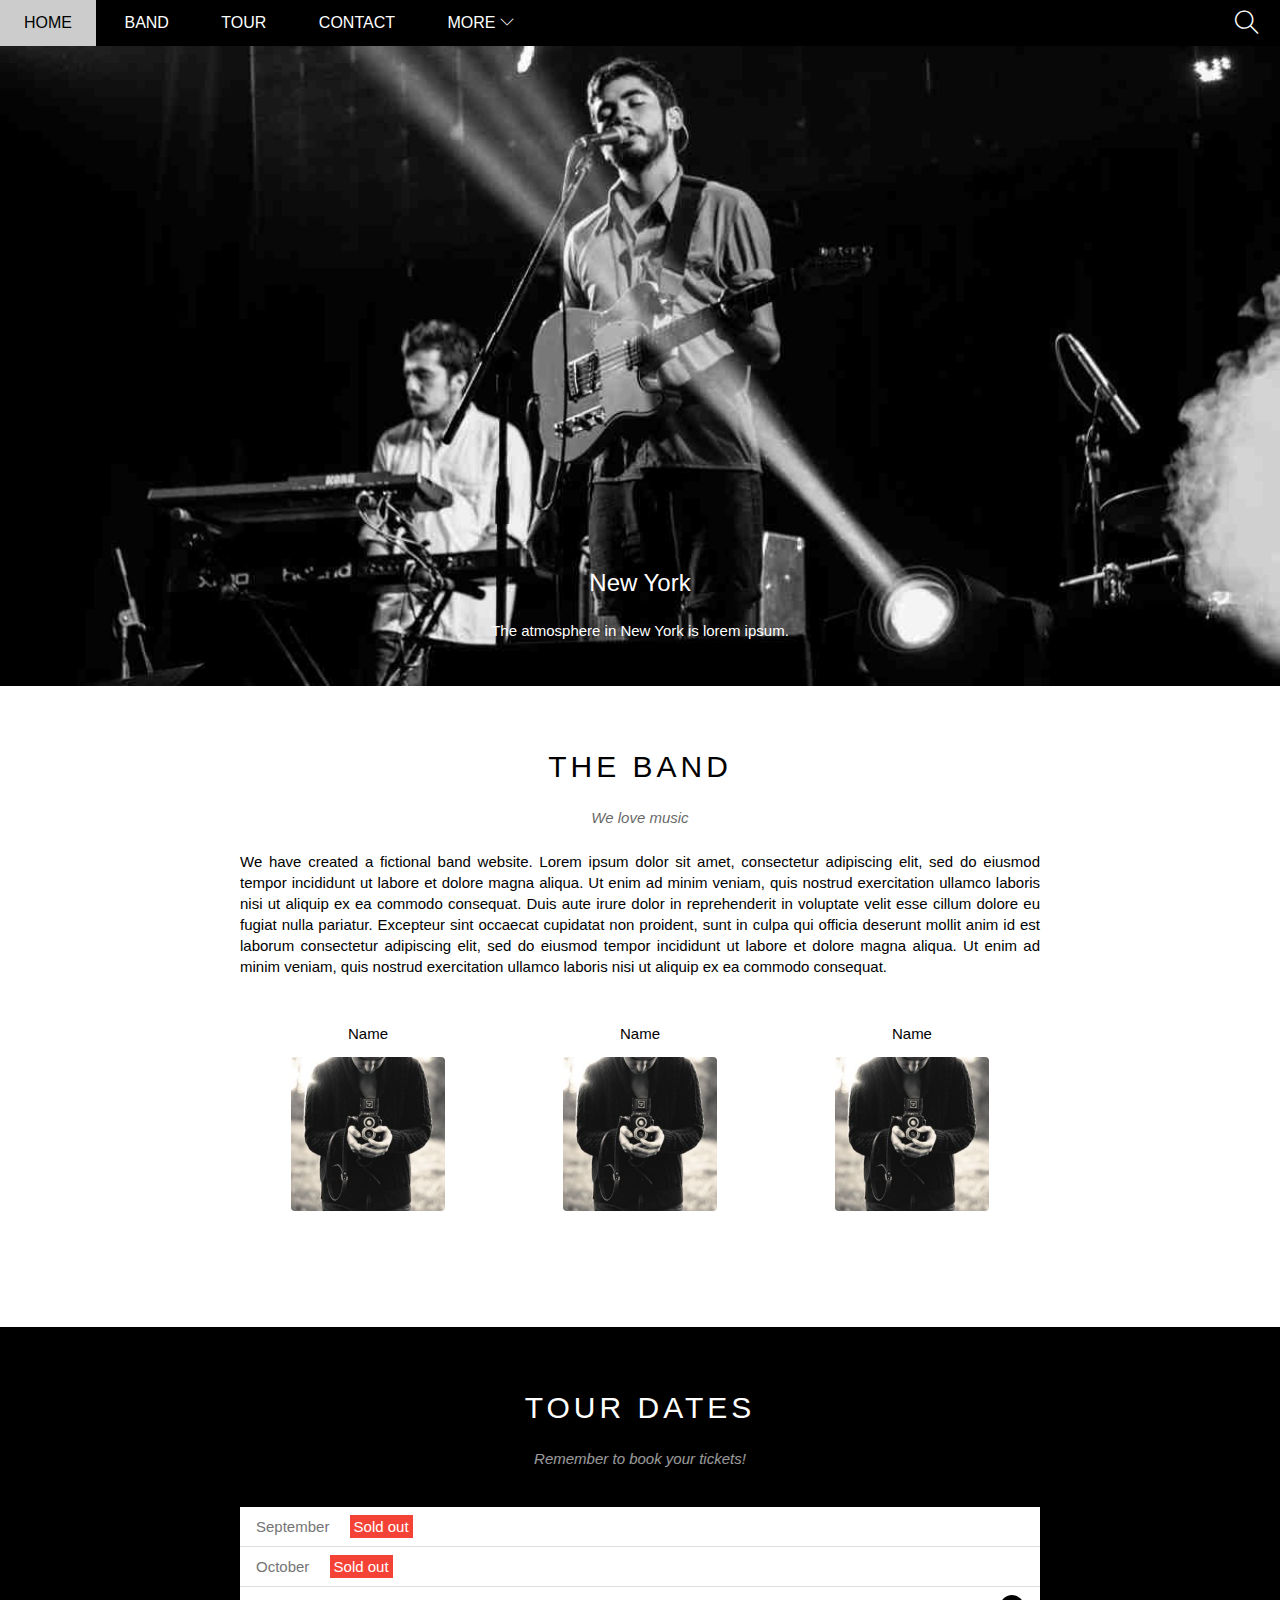
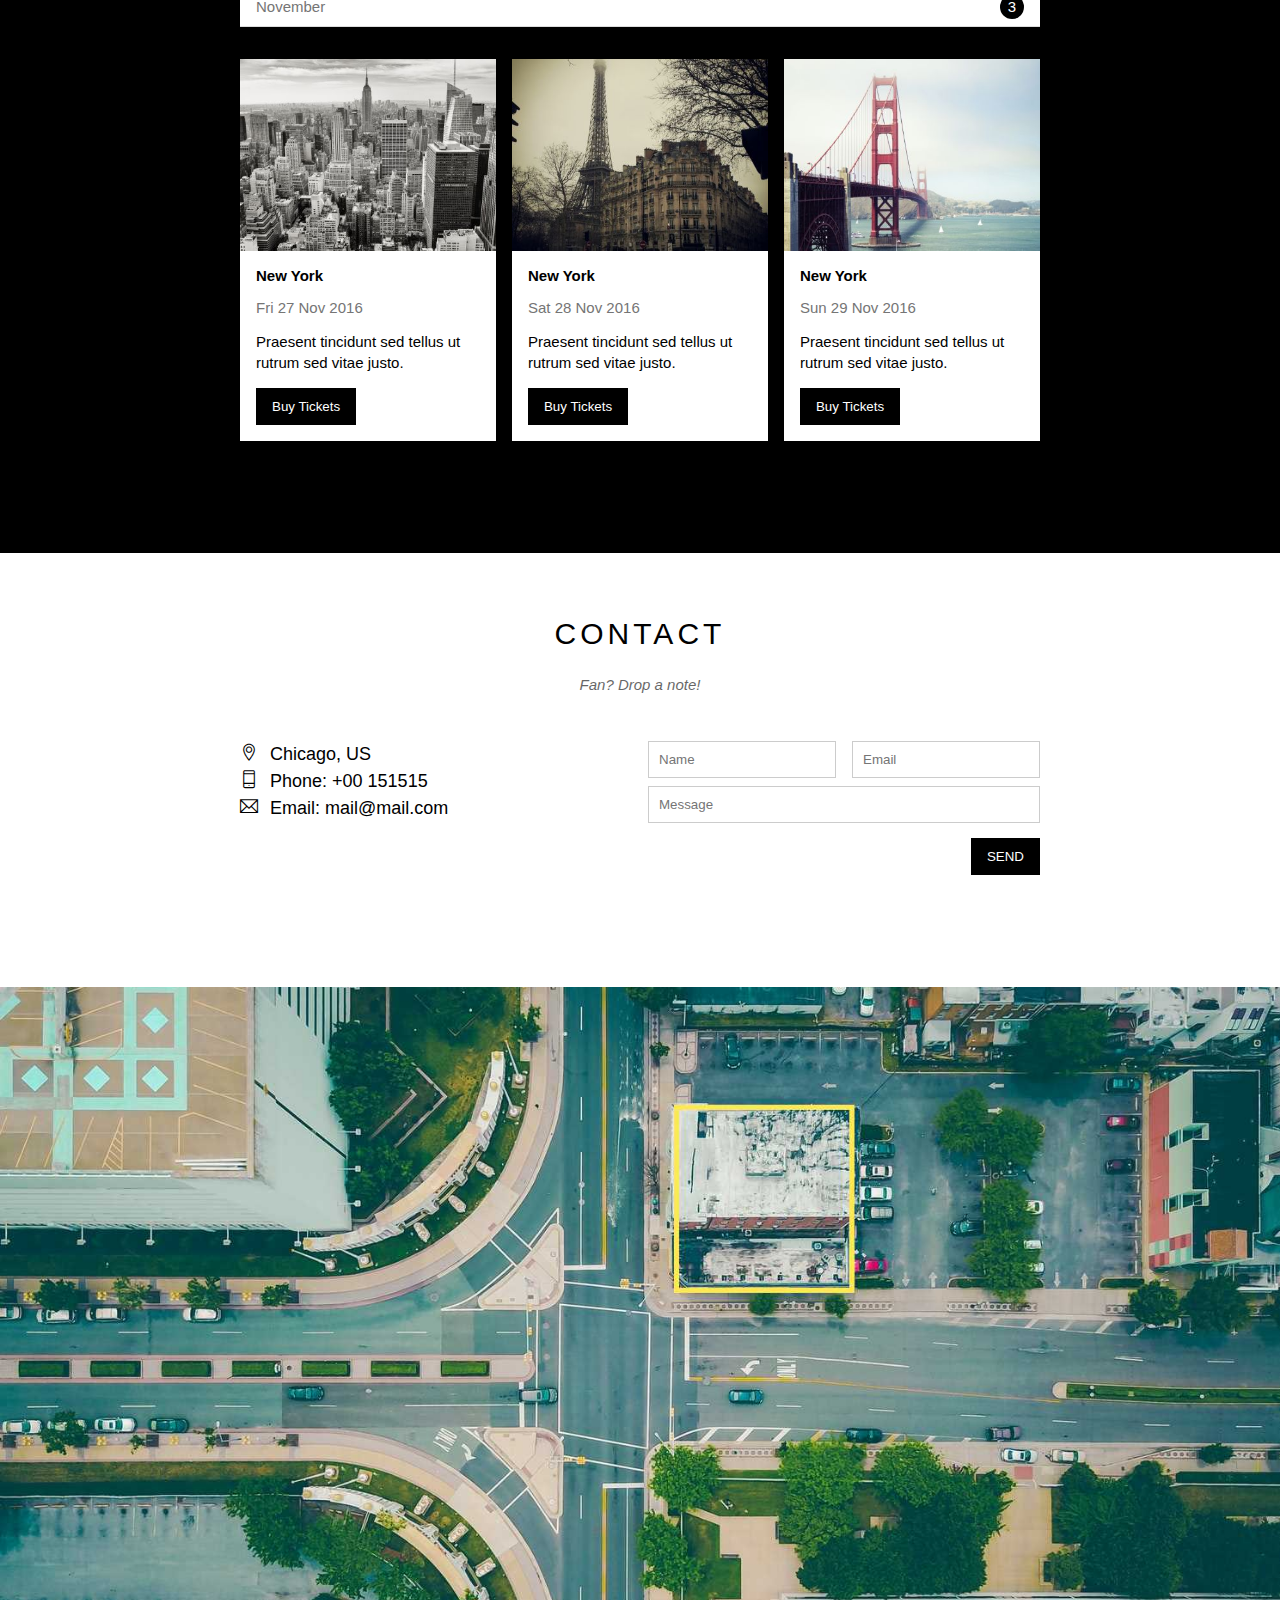
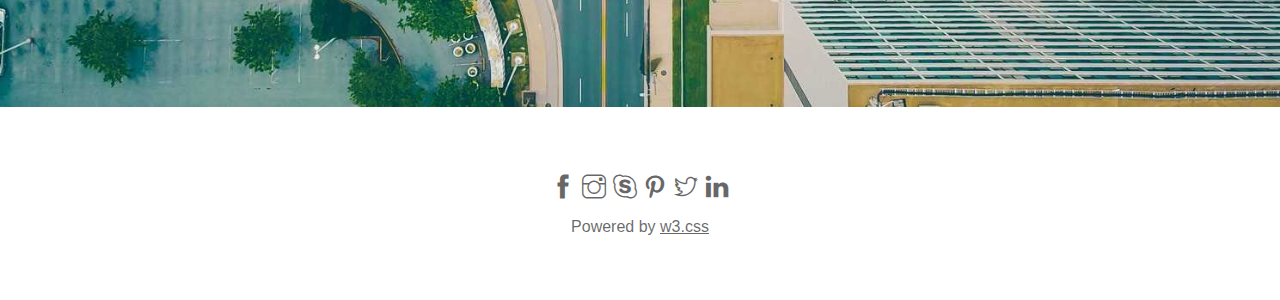
==== index.html @ fdebe42b "Init project" ====
<!DOCTYPE html>
<html lang="en">
<head>
    <meta charset="UTF-8">
    <meta http-equiv="X-UA-Compatible" content="IE=edge">
    <meta name="viewport" content="width=device-width, initial-scale=1.0">
    <title>My project</title>
    <link rel="icon" href="./asssets/img/Iconn/icon11.jpg" type="image/x-icon" />
    <link rel="stylesheet" href="./asssets/css/style.css">
    <link rel="stylesheet" href="./asssets/fonts/themify-icons/themify-icons.css">
    
</head>
<body>
    <div id="main">
        <div id="header">
            <!-- Begin nav -->
            <ul id="nav">
                <li><a href="#">Home</a></li>
                <li><a href="#band">Band</a></li>
                <li><a href="#tour">Tour</a></li>
                <li><a href="#contact">Contact</a></li>
                <li>
                    <a href="">More
                        <i class="nav-arrow ti-angle-down"></i>
                    </a>
                    <ul class="subnav">
                        <li><a href="#">Merchandise</a></li>
                        <li><a href="#">Extras</a></li>
                        <li><a href="#">Media</a></li>
                    </ul>
                </li>
            </ul>
            <!--End nav-->
            <!-- Begin search -->
            <div class="search-bt">
                <i class="srcicon ti-search"></i>
            </div>
            <!-- End search -->

        </div>

        <div id="slider">
            <div class="text-content">
                <h2 class="text-heading">New York</h2>
                <div class="text-discription">The atmosphere in New York is lorem ipsum.</div>

            </div>
            
    
        </div>

        <div id="content">
            <!-- The Band -->
            <div id="band"class="content-section">
                <h2 class="section-heading">THE BAND</h2>
                <p class="section-subheading">We love music</p>
                <p class="about">We have created a fictional band website. Lorem ipsum dolor sit amet, consectetur adipiscing elit, sed do eiusmod tempor incididunt ut labore et dolore magna aliqua. Ut enim ad minim veniam, quis nostrud exercitation ullamco laboris nisi ut aliquip ex ea commodo consequat. Duis aute irure dolor in reprehenderit in voluptate velit esse cillum dolore eu fugiat nulla pariatur. Excepteur sint occaecat cupidatat non proident, sunt in culpa qui officia deserunt mollit anim id est laborum consectetur adipiscing elit, sed do eiusmod tempor incididunt ut labore et dolore magna aliqua. Ut enim ad minim veniam, quis nostrud exercitation ullamco laboris nisi ut aliquip ex ea commodo consequat.                    
                </p>
                <div class="row member-list">
                    <div class="col col-third text-center">
                        <p class="member-name">Name</p>
                        <img src="./asssets/img/band/member1.jpg" alt="" class="member-avt">
                    </div>
                    <div class="col col-third text-center">
                        <p class="member-name">Name</p>
                        <img src="./asssets/img/band/member1.jpg" alt="" class="member-avt">
                    </div>
                    <div class="col col-third text-center">
                        <p class="member-name">Name</p>
                        <img src="./asssets/img/band/member1.jpg" alt="" class="member-avt">
                    </div>
                    <div class="clear"></div>
                </div>

            </div>
            <!-- Tour section -->
            <div id="tour" class="tour-section">

                <div class="content-section">
                    <h2 class="section-heading text-white ">TOUR DATES</h2>
                    <p class="section-subheading text-white ">Remember to book your tickets!</p>
                    <!-- tickets -->
                    <ul class="tikets-list">
                        <li>September <span class="sold-out">Sold out</span></li>
                        <li>October  <span class="sold-out">Sold out</span></li>
                        <li>November <span class="sl">3</span></li>
                    </ul>
                    <!-- Places -->
                    <div class="row placelist">
                        <div class="col col-third">
                            <img src="./asssets/img/place/place1.jpg" alt="New York" class="place-img">
                            <div class="place-body">
                                <h3 class="place-heading">New York</h3>
                                <p class="place-time">Fri 27 Nov 2016</p>
                                <p class="place-dcs">Praesent tincidunt sed tellus ut rutrum sed vitae justo.</p>
                                <button class="btn js-buy-ticket">Buy Tickets</button>

                            </div>
                        </div>
                        <div class="col col-third">
                            <img src="./asssets/img/place/place2.jpg" alt="Paris" class="place-img">
                            <div class="place-body">
                                <h3 class="place-heading">New York</h3>
                                <p class="place-time">Sat 28 Nov 2016</p>
                                <p class="place-dcs">Praesent tincidunt sed tellus ut rutrum sed vitae justo.</p>
                                <button class="btn js-buy-ticket">Buy Tickets</button>

                            </div>
                        </div>
                        <div class="col col-third">
                            <img src="./asssets/img/place/place3.jpg" alt="San Francisco" class="place-img">
                            <div class="place-body">
                                <h3 class="place-heading">New York</h3>
                                <p class="place-time">Sun 29 Nov 2016</p>
                                <p class="place-dcs">Praesent tincidunt sed tellus ut rutrum sed vitae justo.</p>
                                <button class="btn js-buy-ticket">Buy Tickets</button>

                            </div>
                        </div>
                        <div class="clear"></div>

                    </div>
                </div>
            </div>
            <!-- Begin content-section -->
            <div id="contact" class="content-section">
                <h2 class="section-heading">CONTACT</h2>
                <p class="section-subheading">Fan? Drop a note!</p>
                <div class="contact-content">
                    <div class="row">
                        <div class="col col-half contact-info">
                            <p><i class="ti-location-pin"></i>Chicago, US</p>
                            <p><i class="ti-mobile"></i>Phone: +00 151515</p>
                            <p><i class="ti-email"></i>Email: mail@mail.com</p>
                            
                        </div>
                        <div class="col col-half contact-form">
                            <form action="">
                                <div class="row">
                                    <div class="col col-half">
                                        <input type="text" name="" placeholder="Name" required class="form-control">
                                    </div>
                                    <div class="col col-half">
                                        <input type="Email" name="" placeholder="Email" required class="form-control">
                                    </div>
                                </div>
                                <div class="row mt-8">
                                    <div class="col col-full">
                                        <input type="text" name="" placeholder="Message" required class="form-control">
                                    </div>
                                </div>
                                <input class="btn mt-16 pull-right" type="submit" value="SEND">
                            </form>
                        </div>
                    </div>
                </div>
               
                
              
            </div>
            <!-- End conten-section -->

            <div class="map-section">
                <img src="./asssets/img/map/map.jpg" alt="map">
            </div>


        </div>

        <div id="footer">
            <div class="social">
                <a href=""><i class="ti-facebook"></i></a>
                <a href=""><i class="ti-instagram"></i></a>
                <a href=""><i class="ti-skype"></i></a>
                <a href=""><i class="ti-pinterest"></i></a>
                <a href=""><i class="ti-twitter"></i></a>
                <a href=""><i class="ti-linkedin"></i></a>
            </div>
            <p class="copyrigt">Powered by <a href="">w3.css</a></p>


        </div>
 
    </div>
    <div class="modal js-modal">
        <div class="modal-ctn js-ctn">
            <div class="modal-close js-modal-close">
                <i class="ti-close"></i>
            </div>
            <div class="modal-header">
                <i class="ti-bag"></i>
                Tickets
            </div>
            <div class="modal-body">
                <label for="" class="modal-label">
                    <i class="ti-shopping-cart"></i>
                    Tickets, $15 per person
                </label>
                <input type="text" class="modal-input" placeholder="How many?">

                <label for="" class="modal-label">
                    <i class="ti-user"></i>
                    Sent to
                </label>
                <input type="text" class="modal-input" placeholder="Enter email?">
                <button id="button-buy">
                    Pay <i class="ti-check"></i>
                </button>
            </div>
            <div class="moder-footer">
                <p class="modal-help">Need <a href="">help?</a></p>
            </div>
        </div>

    </div>
    <div class="modal.open"></div>
    <script>
        const buyBtns = document.querySelectorAll('.js-buy-ticket')
        const modal = document.querySelector('.js-modal')
        const modalctn = document.querySelector('.js-ctn')
        const modalclose = document.querySelector('.js-modal-close')
        // Hàm hiển thị modal mua vé ( thêm class open vào modal)
        function showBuyticket() {
            modal.classList.add('open')

        }
        // Hàm ẩn modal ( gỡ class open)
        function hideBuyticket() {
            modal.classList.remove('open')

        }

        for (const buyBtn of buyBtns) {
            buyBtn.addEventListener('click', showBuyticket)

        }
        // Lặp qua từng thẻ botton và nghe hành vi click 
        
        modalclose.addEventListener('click', hideBuyticket)
        // Nghe hành vi click vào button close
        // Muốn bật tắt được phải thêm class "modal.open"
        modal.addEventListener('click', hideBuyticket)
        modalctn.addEventListener('click', function (event) {
            event.stopPropagation()
        })
        // Chăn việc click vào ctn bị out

    </script>
</body>
</html>
---- asssets/css/style.css ----
/*reset CSS*/
*{
    padding: 0px;
    margin: 0;
    box-sizing: border-box;
}
html{
    scroll-behavior: smooth;
    font-family: Arial, Helvetica, sans-serif;


}
#content .clear {
    clear: both;
}
.row::after {
    content: "";
    display: block;
    clear: both;
}
.text-white {
    color: #fff !important;
}
.text-center {
    text-align: center !important;
}
.row {
    margin-left: -8px;
    margin-right: -8px;
}
.col {
    float: left;
    padding-left: 8px;
    padding-right: 8px;
}
.col-half {
    width: 50%;
}
.col-full {
    width: 100%;
}
.col-third {
    width: 33.3333%;
}
.mt-8 {
    margin-top: 8px !important;
}
.mt-16 {
    margin-top: 16px;

}
.btn {
    color: #fff;
    background-color: black;
    text-decoration: none;
    padding: 11px 16px;
    display: inline-block;
    margin-top: 15px;
    border: none;
    
}
#main {

}

#header {
    position: fixed;
    top: 0;
    left: 0;
    right: 0;
    height: 46px;
    background-color: black;
    z-index: 1;
    /* z-index giữ cho header lên trên slider */

}
#nav {
    display: inline-block;
}

#nav, .subnav{
    list-style-type: none;

}

#nav li{
    
    position: relative;

}
#nav > li{
    display: inline-block;

}
#nav > li >a{
    color: white;
    text-transform: uppercase;

}
#nav li a{
    
    text-decoration: none;
    line-height: 46px;
    padding: 0 24px;
    display: block;


}
/* hover vào li thì hiện thuộc tính subnav */
#nav li:hover .subnav{
    display: block;

}
#nav > li:hover > a,
#nav .subnav li:hover{
    color: black;
    background-color: #ccc;

}

#nav .subnav{
    display: none;
    min-width: 160px;
    position: absolute;
    top: 100%;
    left: 0;
    background-color: #fff;
    box-shadow: 0 0 10px rgba(0, 0, 0, 0.3);
}
#nav .subnav a{
    color: black;
    padding: 0 12px;
    line-height: 38px;
}
#nav .nav-arrow {
    font-size: 14px;
}
#header .search-bt {
    float: right;
    padding: 0 21px;
    cursor: pointer;   
/* "cursor" thay đổi thuộc tính con trỏ chuột */
}
#header .search-bt:hover {
    background-color: #f44336;
}

#header .srcicon {
    color: #fff;
    font-size: 24px;
    line-height: 46px;
}
#slider {
    position: relative;
    margin-top: 46px;
    padding-top: 50%;
    background: url('/asssets/img/slider/slider1.jpg') top center / cover no-repeat ;
/* vị trí> kích thước>thuộc tính */
}
#slider .text-content {
    
    bottom: 47px;
    color: #fff;
    position: absolute;
    width: 100%;
    text-align: center;
    /* transform: translateX(-50%); */
    /* left: 50%; (cach2) */ 
    
}
#slider .text-heading {
    font-weight: 500;
    font-size: 24px;


}
#slider .text-discription {
    font-size: 15px;
    margin-top: 25px;


}

#content {
   

}
#content .content-section {
    width: 800px;
    padding: 64px 0 112px;
    margin-left: auto;
    margin-right: auto;
}
#content .section-heading {
    text-align: center;
    font-size: 30px;
    font-weight: 500;
    letter-spacing: 4px;

}
#content .section-subheading {
    text-align: center;
    font-size: 15px;
    margin-top: 25px;
    font-style: italic;
    opacity: 0.6;

}
#content .about {
    margin-top: 25px;
    font-size: 15px;
    text-align: justify;
    line-height: 1.4;
}
#content .member-list {
    margin-top: 48px;
    overflow: hidden;
}

#content .member-name {
    font-size: 15px;
    
}
#content .member-avt {
    width: 154px;
    margin-top: 15px;
    border-radius: 4px;
}
/* Tour section */
.tour-section {
    background-color: black;
}
.tikets-list {
    background-color: #fff;
    margin-top: 40px;
}
.tikets-list li{
    list-style-type: none;
    color: #757575;
    font-size: 15px;
    padding: 11px 16px;
    border-bottom: 1px solid #ddd;
}
.tikets-list .sold-out {
    color: #fff;
    background-color: #f44336;
    padding: 3px 4px;
    margin-left: 16px;
    
}

.tikets-list .sl {
    float: right;
    width: 24px;
    height: 24px;
    color: #fff;
    background-color: black;
    border-radius: 50%;
    text-align: center;
    line-height: 24px;
    margin-top: -3px;
    /* muốn margin phải đi cùng float */
    /* line-height căn giữ từ trên xuống; */
}

.placelist {
    margin-top: 32px;
}

.place-img {
    width: 100%;
    display: block;
    
}
.place-img:hover {

    opacity: 0.6;
}
.place-body {
    font-size: 15px;
    padding: 16px;
    background-color: #fff;
    
}
.place-heading {
    font-size: 15px;
    font-weight: 600;
    
}
.place-time {   
    margin-top: 15px;
    color: #757575;
 
}
.place-dcs {
    line-height: 1.4;
    margin-top: 15px;
  
}
.pull-right {
    float: right !important;
}

.btn:hover{
    color: black;
    background-color: #ccc;
    cursor: pointer;
}
.modal {
    position: fixed;
    top: 0;
    left: 0;
    right: 0;
    bottom: 0;
    background-color: rgba(0, 0, 0, 0.4);
    display: none;
    align-items: center;
    justify-content: center;
   

}
.modal-ctn {
    background-color: #fff;
    width: 900px;
    max-width: calc(100% - 32px);
    min-height: 200px;
    position: relative;
    animation: modalfadein ease .5s;
}
.modal-close {
    position: absolute;
    right: 0;
    color: #fff;
   padding: 12px;
   cursor: pointer;
   opacity: 0.9;
}

.modal-header {
    background-color: #009688;
    height: 130px;
    display: flex;
    align-items: center;
    justify-content: center;
    font-size: 30px;
    color: #fff;  
 
}
.ti-bag {
    padding-right: 16px;
}
.modal-body {
    padding: 16px;
}
.modal-label {
    display: block;
    font-size: 15px;
    margin-bottom: 12px;
}
.modal-input {
    border: 1px solid;
    color: #ccc;
    width: 100%;
    font-size: 15px;
    padding: 10px;
    margin-bottom: 24px;


}
#button-buy
{
    background-color: #009688;
    border: none;
    color: #fff;
    font-size: 15px;
    width: 100%;
    text-transform: uppercase;
    padding: 18px;
    cursor: pointer;
    font-weight: 500;
}
#button-buy:hover {
    opacity: 0.9;
    background-color: rgb(239, 239, 239);
    color: black;
    
   

}
.moder-footer {
    padding: 16px;
    text-align: right;
    
}
.moder-footer a{
    color: #2196F3;
}
.modal.open {
    display: flex;
}
@keyframes modalfadein {
    from {
        transform: translateY(-140px);
        opacity: 0;
    }
    to {
        transform: translateY(0);
        opacity: 1;
    }
}
.contact-content {
    margin-top: 48px;
}
.contact-info {
    font-size: 18px;
    line-height: 1.5;
}
.contact-info i[class*="ti-"] {
    width: 30px;
    display: inline-block;
}
.contact-form {
    font-size: 15px;
}
.contact-form .form-control {
    padding: 10px;
    border: 1px solid #ccc;
    width: 100%;
}
/* map-section */
.map-section img {
    width: 100%;

}
#footer {
    padding: 64px 16px;
    text-align: center;

}
#footer .social {
    font-size: 24px;
}
#footer .social a {
    color: rgba(0, 0, 0, 0.6);
    text-decoration: none;
}
#footer .social a:hover {
    color: rgba(0, 0, 0, 0.3);
}
#footer .copyrigt {
    margin-top: 15px;
    color: rgba(0, 0, 0, 0.6);
}
#footer .copyrigt  a {
    color: rgba(0, 0, 0, 0.6);
}
---- asssets/fonts/themify-icons/themify-icons.css ----
@font-face {
	font-family: 'themify';
	src:url('fonts/themify.eot?-fvbane');
	src:url('fonts/themify.eot?#iefix-fvbane') format('embedded-opentype'),
		url('fonts/themify.woff?-fvbane') format('woff'),
		url('fonts/themify.ttf?-fvbane') format('truetype'),
		url('fonts/themify.svg?-fvbane#themify') format('svg');
	font-weight: normal;
	font-style: normal;
}

[class^="ti-"], [class*=" ti-"] {
	font-family: 'themify';
	speak: none;
	font-style: normal;
	font-weight: normal;
	font-variant: normal;
	text-transform: none;
	line-height: 1;

	/* Better Font Rendering =========== */
	-webkit-font-smoothing: antialiased;
	-moz-osx-font-smoothing: grayscale;
}

.ti-wand:before {
	content: "\e600";
}
.ti-volume:before {
	content: "\e601";
}
.ti-user:before {
	content: "\e602";
}
.ti-unlock:before {
	content: "\e603";
}
.ti-unlink:before {
	content: "\e604";
}
.ti-trash:before {
	content: "\e605";
}
.ti-thought:before {
	content: "\e606";
}
.ti-target:before {
	content: "\e607";
}
.ti-tag:before {
	content: "\e608";
}
.ti-tablet:before {
	content: "\e609";
}
.ti-star:before {
	content: "\e60a";
}
.ti-spray:before {
	content: "\e60b";
}
.ti-signal:before {
	content: "\e60c";
}
.ti-shopping-cart:before {
	content: "\e60d";
}
.ti-shopping-cart-full:before {
	content: "\e60e";
}
.ti-settings:before {
	content: "\e60f";
}
.ti-search:before {
	content: "\e610";
}
.ti-zoom-in:before {
	content: "\e611";
}
.ti-zoom-out:before {
	content: "\e612";
}
.ti-cut:before {
	content: "\e613";
}
.ti-ruler:before {
	content: "\e614";
}
.ti-ruler-pencil:before {
	content: "\e615";
}
.ti-ruler-alt:before {
	content: "\e616";
}
.ti-bookmark:before {
	content: "\e617";
}
.ti-bookmark-alt:before {
	content: "\e618";
}
.ti-reload:before {
	content: "\e619";
}
.ti-plus:before {
	content: "\e61a";
}
.ti-pin:before {
	content: "\e61b";
}
.ti-pencil:before {
	content: "\e61c";
}
.ti-pencil-alt:before {
	content: "\e61d";
}
.ti-paint-roller:before {
	content: "\e61e";
}
.ti-paint-bucket:before {
	content: "\e61f";
}
.ti-na:before {
	content: "\e620";
}
.ti-mobile:before {
	content: "\e621";
}
.ti-minus:before {
	content: "\e622";
}
.ti-medall:before {
	content: "\e623";
}
.ti-medall-alt:before {
	content: "\e624";
}
.ti-marker:before {
	content: "\e625";
}
.ti-marker-alt:before {
	content: "\e626";
}
.ti-arrow-up:before {
	content: "\e627";
}
.ti-arrow-right:before {
	content: "\e628";
}
.ti-arrow-left:before {
	content: "\e629";
}
.ti-arrow-down:before {
	content: "\e62a";
}
.ti-lock:before {
	content: "\e62b";
}
.ti-location-arrow:before {
	content: "\e62c";
}
.ti-link:before {
	content: "\e62d";
}
.ti-layout:before {
	content: "\e62e";
}
.ti-layers:before {
	content: "\e62f";
}
.ti-layers-alt:before {
	content: "\e630";
}
.ti-key:before {
	content: "\e631";
}
.ti-import:before {
	content: "\e632";
}
.ti-image:before {
	content: "\e633";
}
.ti-heart:before {
	content: "\e634";
}
.ti-heart-broken:before {
	content: "\e635";
}
.ti-hand-stop:before {
	content: "\e636";
}
.ti-hand-open:before {
	content: "\e637";
}
.ti-hand-drag:before {
	content: "\e638";
}
.ti-folder:before {
	content: "\e639";
}
.ti-flag:before {
	content: "\e63a";
}
.ti-flag-alt:before {
	content: "\e63b";
}
.ti-flag-alt-2:before {
	content: "\e63c";
}
.ti-eye:before {
	content: "\e63d";
}
.ti-export:before {
	content: "\e63e";
}
.ti-exchange-vertical:before {
	content: "\e63f";
}
.ti-desktop:before {
	content: "\e640";
}
.ti-cup:before {
	content: "\e641";
}
.ti-crown:before {
	content: "\e642";
}
.ti-comments:before {
	content: "\e643";
}
.ti-comment:before {
	content: "\e644";
}
.ti-comment-alt:before {
	content: "\e645";
}
.ti-close:before {
	content: "\e646";
}
.ti-clip:before {
	content: "\e647";
}
.ti-angle-up:before {
	content: "\e648";
}
.ti-angle-right:before {
	content: "\e649";
}
.ti-angle-left:before {
	content: "\e64a";
}
.ti-angle-down:before {
	content: "\e64b";
}
.ti-check:before {
	content: "\e64c";
}
.ti-check-box:before {
	content: "\e64d";
}
.ti-camera:before {
	content: "\e64e";
}
.ti-announcement:before {
	content: "\e64f";
}
.ti-brush:before {
	content: "\e650";
}
.ti-briefcase:before {
	content: "\e651";
}
.ti-bolt:before {
	content: "\e652";
}
.ti-bolt-alt:before {
	content: "\e653";
}
.ti-blackboard:before {
	content: "\e654";
}
.ti-bag:before {
	content: "\e655";
}
.ti-move:before {
	content: "\e656";
}
.ti-arrows-vertical:before {
	content: "\e657";
}
.ti-arrows-horizontal:before {
	content: "\e658";
}
.ti-fullscreen:before {
	content: "\e659";
}
.ti-arrow-top-right:before {
	content: "\e65a";
}
.ti-arrow-top-left:before {
	content: "\e65b";
}
.ti-arrow-circle-up:before {
	content: "\e65c";
}
.ti-arrow-circle-right:before {
	content: "\e65d";
}
.ti-arrow-circle-left:before {
	content: "\e65e";
}
.ti-arrow-circle-down:before {
	content: "\e65f";
}
.ti-angle-double-up:before {
	content: "\e660";
}
.ti-angle-double-right:before {
	content: "\e661";
}
.ti-angle-double-left:before {
	content: "\e662";
}
.ti-angle-double-down:before {
	content: "\e663";
}
.ti-zip:before {
	content: "\e664";
}
.ti-world:before {
	content: "\e665";
}
.ti-wheelchair:before {
	content: "\e666";
}
.ti-view-list:before {
	content: "\e667";
}
.ti-view-list-alt:before {
	content: "\e668";
}
.ti-view-grid:before {
	content: "\e669";
}
.ti-uppercase:before {
	content: "\e66a";
}
.ti-upload:before {
	content: "\e66b";
}
.ti-underline:before {
	content: "\e66c";
}
.ti-truck:before {
	content: "\e66d";
}
.ti-timer:before {
	content: "\e66e";
}
.ti-ticket:before {
	content: "\e66f";
}
.ti-thumb-up:before {
	content: "\e670";
}
.ti-thumb-down:before {
	content: "\e671";
}
.ti-text:before {
	content: "\e672";
}
.ti-stats-up:before {
	content: "\e673";
}
.ti-stats-down:before {
	content: "\e674";
}
.ti-split-v:before {
	content: "\e675";
}
.ti-split-h:before {
	content: "\e676";
}
.ti-smallcap:before {
	content: "\e677";
}
.ti-shine:before {
	content: "\e678";
}
.ti-shift-right:before {
	content: "\e679";
}
.ti-shift-left:before {
	content: "\e67a";
}
.ti-shield:before {
	content: "\e67b";
}
.ti-notepad:before {
	content: "\e67c";
}
.ti-server:before {
	content: "\e67d";
}
.ti-quote-right:before {
	content: "\e67e";
}
.ti-quote-left:before {
	content: "\e67f";
}
.ti-pulse:before {
	content: "\e680";
}
.ti-printer:before {
	content: "\e681";
}
.ti-power-off:before {
	content: "\e682";
}
.ti-plug:before {
	content: "\e683";
}
.ti-pie-chart:before {
	content: "\e684";
}
.ti-paragraph:before {
	content: "\e685";
}
.ti-panel:before {
	content: "\e686";
}
.ti-package:before {
	content: "\e687";
}
.ti-music:before {
	content: "\e688";
}
.ti-music-alt:before {
	content: "\e689";
}
.ti-mouse:before {
	content: "\e68a";
}
.ti-mouse-alt:before {
	content: "\e68b";
}
.ti-money:before {
	content: "\e68c";
}
.ti-microphone:before {
	content: "\e68d";
}
.ti-menu:before {
	content: "\e68e";
}
.ti-menu-alt:before {
	content: "\e68f";
}
.ti-map:before {
	content: "\e690";
}
.ti-map-alt:before {
	content: "\e691";
}
.ti-loop:before {
	content: "\e692";
}
.ti-location-pin:before {
	content: "\e693";
}
.ti-list:before {
	content: "\e694";
}
.ti-light-bulb:before {
	content: "\e695";
}
.ti-Italic:before {
	content: "\e696";
}
.ti-info:before {
	content: "\e697";
}
.ti-infinite:before {
	content: "\e698";
}
.ti-id-badge:before {
	content: "\e699";
}
.ti-hummer:before {
	content: "\e69a";
}
.ti-home:before {
	content: "\e69b";
}
.ti-help:before {
	content: "\e69c";
}
.ti-headphone:before {
	content: "\e69d";
}
.ti-harddrives:before {
	content: "\e69e";
}
.ti-harddrive:before {
	content: "\e69f";
}
.ti-gift:before {
	content: "\e6a0";
}
.ti-game:before {
	content: "\e6a1";
}
.ti-filter:before {
	content: "\e6a2";
}
.ti-files:before {
	content: "\e6a3";
}
.ti-file:before {
	content: "\e6a4";
}
.ti-eraser:before {
	content: "\e6a5";
}
.ti-envelope:before {
	content: "\e6a6";
}
.ti-download:before {
	content: "\e6a7";
}
.ti-direction:before {
	content: "\e6a8";
}
.ti-direction-alt:before {
	content: "\e6a9";
}
.ti-dashboard:before {
	content: "\e6aa";
}
.ti-control-stop:before {
	content: "\e6ab";
}
.ti-control-shuffle:before {
	content: "\e6ac";
}
.ti-control-play:before {
	content: "\e6ad";
}
.ti-control-pause:before {
	content: "\e6ae";
}
.ti-control-forward:before {
	content: "\e6af";
}
.ti-control-backward:before {
	content: "\e6b0";
}
.ti-cloud:before {
	content: "\e6b1";
}
.ti-cloud-up:before {
	content: "\e6b2";
}
.ti-cloud-down:before {
	content: "\e6b3";
}
.ti-clipboard:before {
	content: "\e6b4";
}
.ti-car:before {
	content: "\e6b5";
}
.ti-calendar:before {
	content: "\e6b6";
}
.ti-book:before {
	content: "\e6b7";
}
.ti-bell:before {
	content: "\e6b8";
}
.ti-basketball:before {
	content: "\e6b9";
}
.ti-bar-chart:before {
	content: "\e6ba";
}
.ti-bar-chart-alt:before {
	content: "\e6bb";
}
.ti-back-right:before {
	content: "\e6bc";
}
.ti-back-left:before {
	content: "\e6bd";
}
.ti-arrows-corner:before {
	content: "\e6be";
}
.ti-archive:before {
	content: "\e6bf";
}
.ti-anchor:before {
	content: "\e6c0";
}
.ti-align-right:before {
	content: "\e6c1";
}
.ti-align-left:before {
	content: "\e6c2";
}
.ti-align-justify:before {
	content: "\e6c3";
}
.ti-align-center:before {
	content: "\e6c4";
}
.ti-alert:before {
	content: "\e6c5";
}
.ti-alarm-clock:before {
	content: "\e6c6";
}
.ti-agenda:before {
	content: "\e6c7";
}
.ti-write:before {
	content: "\e6c8";
}
.ti-window:before {
	content: "\e6c9";
}
.ti-widgetized:before {
	content: "\e6ca";
}
.ti-widget:before {
	content: "\e6cb";
}
.ti-widget-alt:before {
	content: "\e6cc";
}
.ti-wallet:before {
	content: "\e6cd";
}
.ti-video-clapper:before {
	content: "\e6ce";
}
.ti-video-camera:before {
	content: "\e6cf";
}
.ti-vector:before {
	content: "\e6d0";
}
.ti-themify-logo:before {
	content: "\e6d1";
}
.ti-themify-favicon:before {
	content: "\e6d2";
}
.ti-themify-favicon-alt:before {
	content: "\e6d3";
}
.ti-support:before {
	content: "\e6d4";
}
.ti-stamp:before {
	content: "\e6d5";
}
.ti-split-v-alt:before {
	content: "\e6d6";
}
.ti-slice:before {
	content: "\e6d7";
}
.ti-shortcode:before {
	content: "\e6d8";
}
.ti-shift-right-alt:before {
	content: "\e6d9";
}
.ti-shift-left-alt:before {
	content: "\e6da";
}
.ti-ruler-alt-2:before {
	content: "\e6db";
}
.ti-receipt:before {
	content: "\e6dc";
}
.ti-pin2:before {
	content: "\e6dd";
}
.ti-pin-alt:before {
	content: "\e6de";
}
.ti-pencil-alt2:before {
	content: "\e6df";
}
.ti-palette:before {
	content: "\e6e0";
}
.ti-more:before {
	content: "\e6e1";
}
.ti-more-alt:before {
	content: "\e6e2";
}
.ti-microphone-alt:before {
	content: "\e6e3";
}
.ti-magnet:before {
	content: "\e6e4";
}
.ti-line-double:before {
	content: "\e6e5";
}
.ti-line-dotted:before {
	content: "\e6e6";
}
.ti-line-dashed:before {
	content: "\e6e7";
}
.ti-layout-width-full:before {
	content: "\e6e8";
}
.ti-layout-width-default:before {
	content: "\e6e9";
}
.ti-layout-width-default-alt:before {
	content: "\e6ea";
}
.ti-layout-tab:before {
	content: "\e6eb";
}
.ti-layout-tab-window:before {
	content: "\e6ec";
}
.ti-layout-tab-v:before {
	content: "\e6ed";
}
.ti-layout-tab-min:before {
	content: "\e6ee";
}
.ti-layout-slider:before {
	content: "\e6ef";
}
.ti-layout-slider-alt:before {
	content: "\e6f0";
}
.ti-layout-sidebar-right:before {
	content: "\e6f1";
}
.ti-layout-sidebar-none:before {
	content: "\e6f2";
}
.ti-layout-sidebar-left:before {
	content: "\e6f3";
}
.ti-layout-placeholder:before {
	content: "\e6f4";
}
.ti-layout-menu:before {
	content: "\e6f5";
}
.ti-layout-menu-v:before {
	content: "\e6f6";
}
.ti-layout-menu-separated:before {
	content: "\e6f7";
}
.ti-layout-menu-full:before {
	content: "\e6f8";
}
.ti-layout-media-right-alt:before {
	content: "\e6f9";
}
.ti-layout-media-right:before {
	content: "\e6fa";
}
.ti-layout-media-overlay:before {
	content: "\e6fb";
}
.ti-layout-media-overlay-alt:before {
	content: "\e6fc";
}
.ti-layout-media-overlay-alt-2:before {
	content: "\e6fd";
}
.ti-layout-media-left-alt:before {
	content: "\e6fe";
}
.ti-layout-media-left:before {
	content: "\e6ff";
}
.ti-layout-media-center-alt:before {
	content: "\e700";
}
.ti-layout-media-center:before {
	content: "\e701";
}
.ti-layout-list-thumb:before {
	content: "\e702";
}
.ti-layout-list-thumb-alt:before {
	content: "\e703";
}
.ti-layout-list-post:before {
	content: "\e704";
}
.ti-layout-list-large-image:before {
	content: "\e705";
}
.ti-layout-line-solid:before {
	content: "\e706";
}
.ti-layout-grid4:before {
	content: "\e707";
}
.ti-layout-grid3:before {
	content: "\e708";
}
.ti-layout-grid2:before {
	content: "\e709";
}
.ti-layout-grid2-thumb:before {
	content: "\e70a";
}
.ti-layout-cta-right:before {
	content: "\e70b";
}
.ti-layout-cta-left:before {
	content: "\e70c";
}
.ti-layout-cta-center:before {
	content: "\e70d";
}
.ti-layout-cta-btn-right:before {
	content: "\e70e";
}
.ti-layout-cta-btn-left:before {
	content: "\e70f";
}
.ti-layout-column4:before {
	content: "\e710";
}
.ti-layout-column3:before {
	content: "\e711";
}
.ti-layout-column2:before {
	content: "\e712";
}
.ti-layout-accordion-separated:before {
	content: "\e713";
}
.ti-layout-accordion-merged:before {
	content: "\e714";
}
.ti-layout-accordion-list:before {
	content: "\e715";
}
.ti-ink-pen:before {
	content: "\e716";
}
.ti-info-alt:before {
	content: "\e717";
}
.ti-help-alt:before {
	content: "\e718";
}
.ti-headphone-alt:before {
	content: "\e719";
}
.ti-hand-point-up:before {
	content: "\e71a";
}
.ti-hand-point-right:before {
	content: "\e71b";
}
.ti-hand-point-left:before {
	content: "\e71c";
}
.ti-hand-point-down:before {
	content: "\e71d";
}
.ti-gallery:before {
	content: "\e71e";
}
.ti-face-smile:before {
	content: "\e71f";
}
.ti-face-sad:before {
	content: "\e720";
}
.ti-credit-card:before {
	content: "\e721";
}
.ti-control-skip-forward:before {
	content: "\e722";
}
.ti-control-skip-backward:before {
	content: "\e723";
}
.ti-control-record:before {
	content: "\e724";
}
.ti-control-eject:before {
	content: "\e725";
}
.ti-comments-smiley:before {
	content: "\e726";
}
.ti-brush-alt:before {
	content: "\e727";
}
.ti-youtube:before {
	content: "\e728";
}
.ti-vimeo:before {
	content: "\e729";
}
.ti-twitter:before {
	content: "\e72a";
}
.ti-time:before {
	content: "\e72b";
}
.ti-tumblr:before {
	content: "\e72c";
}
.ti-skype:before {
	content: "\e72d";
}
.ti-share:before {
	content: "\e72e";
}
.ti-share-alt:before {
	content: "\e72f";
}
.ti-rocket:before {
	content: "\e730";
}
.ti-pinterest:before {
	content: "\e731";
}
.ti-new-window:before {
	content: "\e732";
}
.ti-microsoft:before {
	content: "\e733";
}
.ti-list-ol:before {
	content: "\e734";
}
.ti-linkedin:before {
	content: "\e735";
}
.ti-layout-sidebar-2:before {
	content: "\e736";
}
.ti-layout-grid4-alt:before {
	content: "\e737";
}
.ti-layout-grid3-alt:before {
	content: "\e738";
}
.ti-layout-grid2-alt:before {
	content: "\e739";
}
.ti-layout-column4-alt:before {
	content: "\e73a";
}
.ti-layout-column3-alt:before {
	content: "\e73b";
}
.ti-layout-column2-alt:before {
	content: "\e73c";
}
.ti-instagram:before {
	content: "\e73d";
}
.ti-google:before {
	content: "\e73e";
}
.ti-github:before {
	content: "\e73f";
}
.ti-flickr:before {
	content: "\e740";
}
.ti-facebook:before {
	content: "\e741";
}
.ti-dropbox:before {
	content: "\e742";
}
.ti-dribbble:before {
	content: "\e743";
}
.ti-apple:before {
	content: "\e744";
}
.ti-android:before {
	content: "\e745";
}
.ti-save:before {
	content: "\e746";
}
.ti-save-alt:before {
	content: "\e747";
}
.ti-yahoo:before {
	content: "\e748";
}
.ti-wordpress:before {
	content: "\e749";
}
.ti-vimeo-alt:before {
	content: "\e74a";
}
.ti-twitter-alt:before {
	content: "\e74b";
}
.ti-tumblr-alt:before {
	content: "\e74c";
}
.ti-trello:before {
	content: "\e74d";
}
.ti-stack-overflow:before {
	content: "\e74e";
}
.ti-soundcloud:before {
	content: "\e74f";
}
.ti-sharethis:before {
	content: "\e750";
}
.ti-sharethis-alt:before {
	content: "\e751";
}
.ti-reddit:before {
	content: "\e752";
}
.ti-pinterest-alt:before {
	content: "\e753";
}
.ti-microsoft-alt:before {
	content: "\e754";
}
.ti-linux:before {
	content: "\e755";
}
.ti-jsfiddle:before {
	content: "\e756";
}
.ti-joomla:before {
	content: "\e757";
}
.ti-html5:before {
	content: "\e758";
}
.ti-flickr-alt:before {
	content: "\e759";
}
.ti-email:before {
	content: "\e75a";
}
.ti-drupal:before {
	content: "\e75b";
}
.ti-dropbox-alt:before {
	content: "\e75c";
}
.ti-css3:before {
	content: "\e75d";
}
.ti-rss:before {
	content: "\e75e";
}
.ti-rss-alt:before {
	content: "\e75f";
}
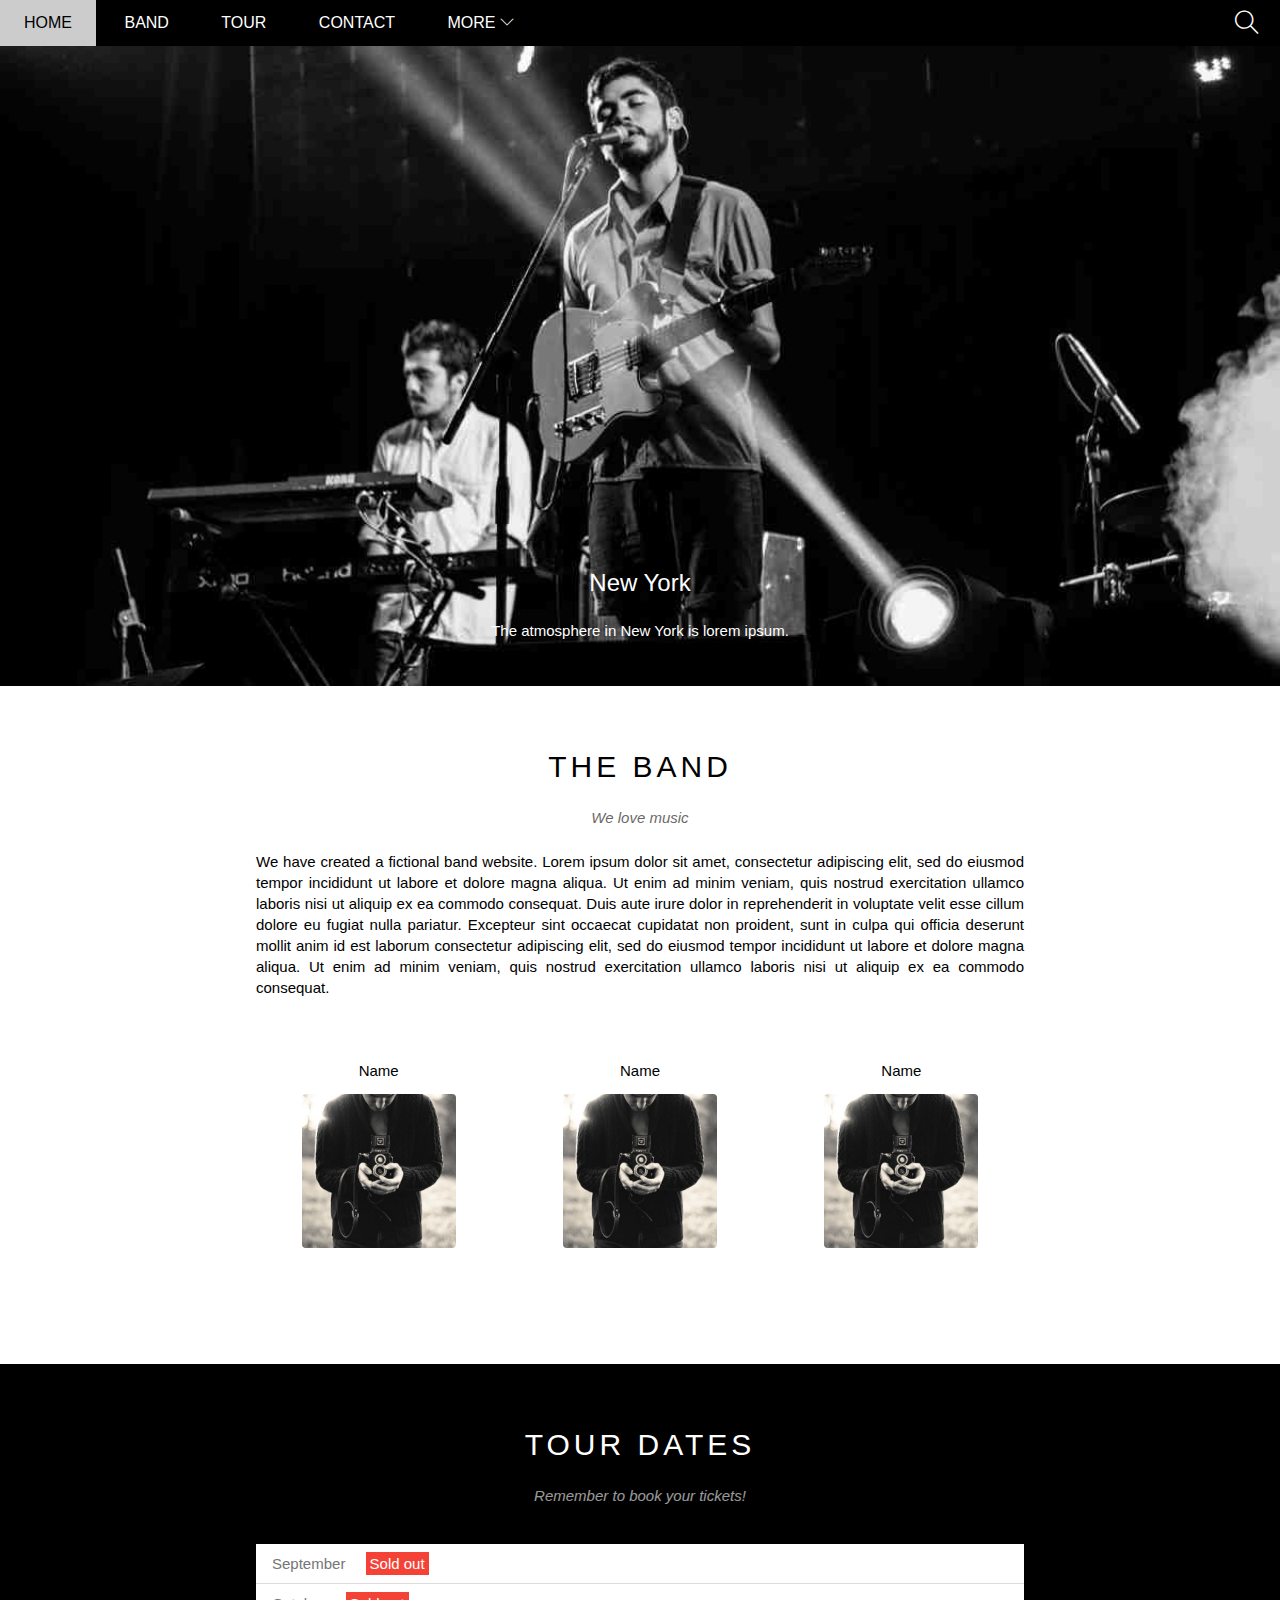
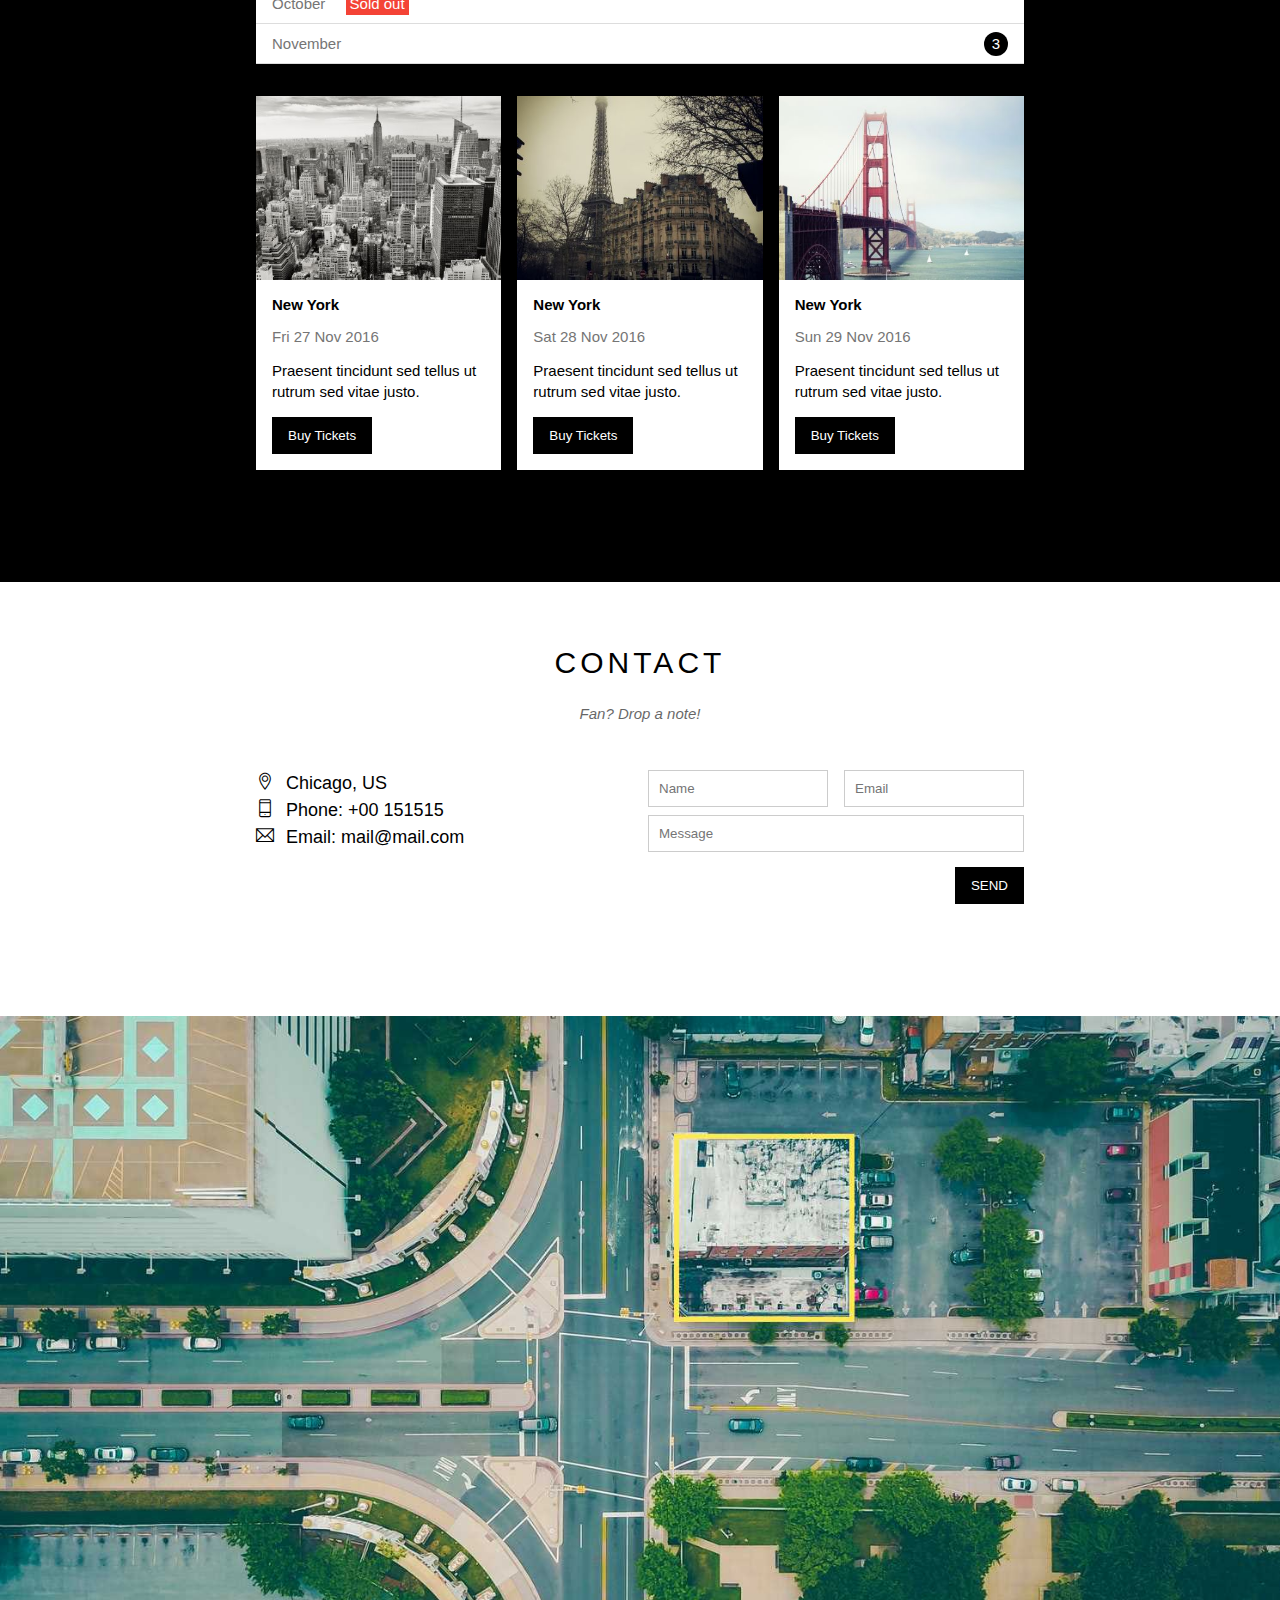
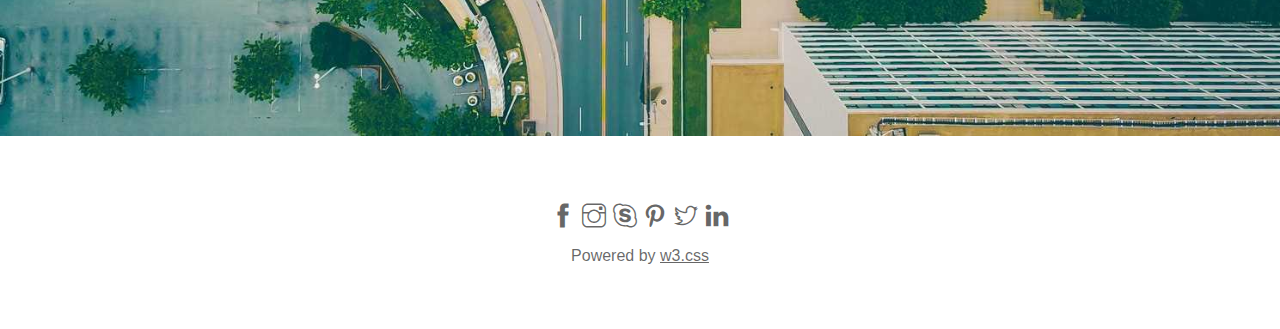
==== commit e0e8e986: "update" ====
--- a/index.html
+++ b/index.html
@@ -7,6 +7,7 @@
     <title>My project</title>
     <link rel="icon" href="./asssets/img/Iconn/icon11.jpg" type="image/x-icon" />
     <link rel="stylesheet" href="./asssets/css/style.css">
+    <link rel="stylesheet" href="./asssets/css/responsive.css">
     <link rel="stylesheet" href="./asssets/fonts/themify-icons/themify-icons.css">
     
 </head>
@@ -20,7 +21,7 @@
                 <li><a href="#tour">Tour</a></li>
                 <li><a href="#contact">Contact</a></li>
                 <li>
-                    <a href="">More
+                    <a href="#">More
                         <i class="nav-arrow ti-angle-down"></i>
                     </a>
                     <ul class="subnav">
@@ -35,6 +36,9 @@
             <div class="search-bt">
                 <i class="srcicon ti-search"></i>
             </div>
+            <div id="mb-menu" class="mobile-menu">
+                <i class=" menu-icon ti-menu"></i>
+            </div>
             <!-- End search -->
 
         </div>
@@ -57,15 +61,15 @@
                 <p class="about">We have created a fictional band website. Lorem ipsum dolor sit amet, consectetur adipiscing elit, sed do eiusmod tempor incididunt ut labore et dolore magna aliqua. Ut enim ad minim veniam, quis nostrud exercitation ullamco laboris nisi ut aliquip ex ea commodo consequat. Duis aute irure dolor in reprehenderit in voluptate velit esse cillum dolore eu fugiat nulla pariatur. Excepteur sint occaecat cupidatat non proident, sunt in culpa qui officia deserunt mollit anim id est laborum consectetur adipiscing elit, sed do eiusmod tempor incididunt ut labore et dolore magna aliqua. Ut enim ad minim veniam, quis nostrud exercitation ullamco laboris nisi ut aliquip ex ea commodo consequat.                    
                 </p>
                 <div class="row member-list">
-                    <div class="col col-third text-center">
+                    <div class="col col-third s-col-full mt-32 text-center">
                         <p class="member-name">Name</p>
                         <img src="./asssets/img/band/member1.jpg" alt="" class="member-avt">
                     </div>
-                    <div class="col col-third text-center">
+                    <div class="col col-third s-col-full mt-32 text-center">
                         <p class="member-name">Name</p>
                         <img src="./asssets/img/band/member1.jpg" alt="" class="member-avt">
                     </div>
-                    <div class="col col-third text-center">
+                    <div class="col col-third s-col-full mt-32 text-center">
                         <p class="member-name">Name</p>
                         <img src="./asssets/img/band/member1.jpg" alt="" class="member-avt">
                     </div>
@@ -87,33 +91,33 @@
                     </ul>
                     <!-- Places -->
                     <div class="row placelist">
-                        <div class="col col-third">
+                        <div class="col col-third s-col-full mt-16">
                             <img src="./asssets/img/place/place1.jpg" alt="New York" class="place-img">
                             <div class="place-body">
                                 <h3 class="place-heading">New York</h3>
                                 <p class="place-time">Fri 27 Nov 2016</p>
                                 <p class="place-dcs">Praesent tincidunt sed tellus ut rutrum sed vitae justo.</p>
-                                <button class="btn js-buy-ticket">Buy Tickets</button>
+                                <button class="btn js-buy-ticket s-full-width ">Buy Tickets</button>
 
                             </div>
                         </div>
-                        <div class="col col-third">
+                        <div class="col col-third s-col-full mt-16">
                             <img src="./asssets/img/place/place2.jpg" alt="Paris" class="place-img">
                             <div class="place-body">
                                 <h3 class="place-heading">New York</h3>
                                 <p class="place-time">Sat 28 Nov 2016</p>
                                 <p class="place-dcs">Praesent tincidunt sed tellus ut rutrum sed vitae justo.</p>
-                                <button class="btn js-buy-ticket">Buy Tickets</button>
+                                <button class="btn js-buy-ticket s-full-width ">Buy Tickets</button>
 
                             </div>
                         </div>
-                        <div class="col col-third">
+                        <div class="col col-third s-col-full mt-16">
                             <img src="./asssets/img/place/place3.jpg" alt="San Francisco" class="place-img">
                             <div class="place-body">
                                 <h3 class="place-heading">New York</h3>
                                 <p class="place-time">Sun 29 Nov 2016</p>
                                 <p class="place-dcs">Praesent tincidunt sed tellus ut rutrum sed vitae justo.</p>
-                                <button class="btn js-buy-ticket">Buy Tickets</button>
+                                <button class="btn js-buy-ticket s-full-width ">Buy Tickets</button>
 
                             </div>
                         </div>
@@ -128,19 +132,19 @@
                 <p class="section-subheading">Fan? Drop a note!</p>
                 <div class="contact-content">
                     <div class="row">
-                        <div class="col col-half contact-info">
+                        <div class="col col-half s-col-full contact-info">
                             <p><i class="ti-location-pin"></i>Chicago, US</p>
                             <p><i class="ti-mobile"></i>Phone: +00 151515</p>
                             <p><i class="ti-email"></i>Email: mail@mail.com</p>
                             
                         </div>
-                        <div class="col col-half contact-form">
+                        <div class="col col-half s-col-full contact-form">
                             <form action="">
                                 <div class="row">
-                                    <div class="col col-half">
+                                    <div class="col col-half s-col-full">
                                         <input type="text" name="" placeholder="Name" required class="form-control">
                                     </div>
-                                    <div class="col col-half">
+                                    <div class="col col-half s-col-full s-mt-8">
                                         <input type="Email" name="" placeholder="Email" required class="form-control">
                                     </div>
                                 </div>
@@ -149,7 +153,7 @@
                                         <input type="text" name="" placeholder="Message" required class="form-control">
                                     </div>
                                 </div>
-                                <input class="btn mt-16 pull-right" type="submit" value="SEND">
+                                <input class="btn mt-16 pull-right s-full-width " type="submit" value="SEND">
                             </form>
                         </div>
                     </div>
@@ -246,5 +250,34 @@
         // Chăn việc click vào ctn bị out
 
     </script>
+    <script>
+        var header = document.getElementById('header');
+        var mbMenu = document.getElementById('mb-menu');
+        var headerHeight = header.clientHeight;
+        mbMenu.onclick = function() {
+            var isClosed = header.clientHeight === headerHeight;
+            if (isClosed) {
+                header.style.height = 'auto'
+            } else {
+                header.style.height = null;
+            }
+        }
+        // Tự động đóng khi chọn menu
+        var menuItems = document.querySelectorAll('#nav li a[href*="#"]');
+        for (var i = 0; i < menuItems.length; i++) {
+            var menuItem = menuItems[i];
+            menuItem.onclick = function(event) {
+                var isParentMenu = this.nextElementSibling && this.nextElementSibling.classList.contains('subnav');
+                if (isParentMenu) {
+                    event.preventDefault();
+
+                } else {
+
+                    header.style.height = null;
+                }
+
+            }
+        }
+    </script>
 </body>
 </html>--- a/asssets/css/style.css
+++ b/asssets/css/style.css
@@ -7,8 +7,6 @@
 html{
     scroll-behavior: smooth;
     font-family: Arial, Helvetica, sans-serif;
-
-
 }
 #content .clear {
     clear: both;
@@ -48,6 +46,9 @@
 .mt-16 {
     margin-top: 16px;
 
+}
+.mt-32 {
+    margin-top: 32px;
 }
 .btn {
     color: #fff;
@@ -56,13 +57,8 @@
     padding: 11px 16px;
     display: inline-block;
     margin-top: 15px;
-    border: none;
-    
-}
-#main {
-
-}
-
+    border: none;  
+}
 #header {
     position: fixed;
     top: 0;
@@ -71,6 +67,7 @@
     height: 46px;
     background-color: black;
     z-index: 1;
+    
     /* z-index giữ cho header lên trên slider */
 
 }
@@ -135,16 +132,33 @@
 #nav .nav-arrow {
     font-size: 14px;
 }
+#header .mobile-menu {
+    position: absolute;
+    right: 0;
+    top: 0;
+    display: none;
+}
+#header .mobile-menu,
 #header .search-bt {
     float: right;
     padding: 0 21px;
     cursor: pointer;   
 /* "cursor" thay đổi thuộc tính con trỏ chuột */
 }
+
 #header .search-bt:hover {
+    cursor: pointer;
     background-color: #f44336;
 }
-
+#header .mobile-menu:hover {
+    background-color: #ccc;
+
+}
+#header .mobile-menu:hover .menu-icon {
+    color: #000;
+}
+
+#header .menu-icon,
 #header .srcicon {
     color: #fff;
     font-size: 24px;
@@ -154,7 +168,7 @@
     position: relative;
     margin-top: 46px;
     padding-top: 50%;
-    background: url('/asssets/img/slider/slider1.jpg') top center / cover no-repeat ;
+    background: url('../img/slider/slider1.jpg') top center / cover no-repeat ;
 /* vị trí> kích thước>thuộc tính */
 }
 #slider .text-content {
@@ -181,15 +195,15 @@
 
 }
 
-#content {
-   
-
-}
+
 #content .content-section {
     width: 800px;
+    max-width: 100%;
     padding: 64px 0 112px;
     margin-left: auto;
     margin-right: auto;
+    padding-left: 16px;
+    padding-right: 16px;
 }
 #content .section-heading {
     text-align: center;
@@ -213,7 +227,7 @@
     line-height: 1.4;
 }
 #content .member-list {
-    margin-top: 48px;
+    margin-top: 32px;
     overflow: hidden;
 }
 
@@ -264,7 +278,7 @@
 }
 
 .placelist {
-    margin-top: 32px;
+    margin-top: 16px;
 }
 
 .place-img {
--- a/asssets/css/responsive.css
+++ b/asssets/css/responsive.css
@@ -0,0 +1,56 @@
+/* Tablet & Mobile */
+@media (max-width: 1023px) {
+    .btn {
+        padding: 15px 16px;
+    }
+}
+
+/* Mobile */
+@media (max-width: 739px) {
+    #nav {
+        display: block;
+    }
+    #nav .subnav {
+        position: initial;
+        background-color: #333;
+    }
+    #nav .subnav a {
+        color: #fff;
+        padding: 5px 40px;
+    }
+    #nav > li {
+        display: block;
+        
+    }
+    #nav > li:first-child {
+        display: inline-block;
+    }
+    #header {
+        overflow: hidden;
+    }
+    #header .mobile-menu {
+        display: block;
+    }
+    #header .search-bt {
+        display: none;
+    }
+    
+    #content .member-avt {
+        width: 60%;
+    }
+    .s-full-width,
+    .s-col-full {
+        width: 100% !important;
+    }
+    .s-mt-8 {
+        margin-top: 8px !important;
+    }
+    .contact-form {
+        margin-top: 16px;
+    }
+    
+}
+    
+    
+
+    